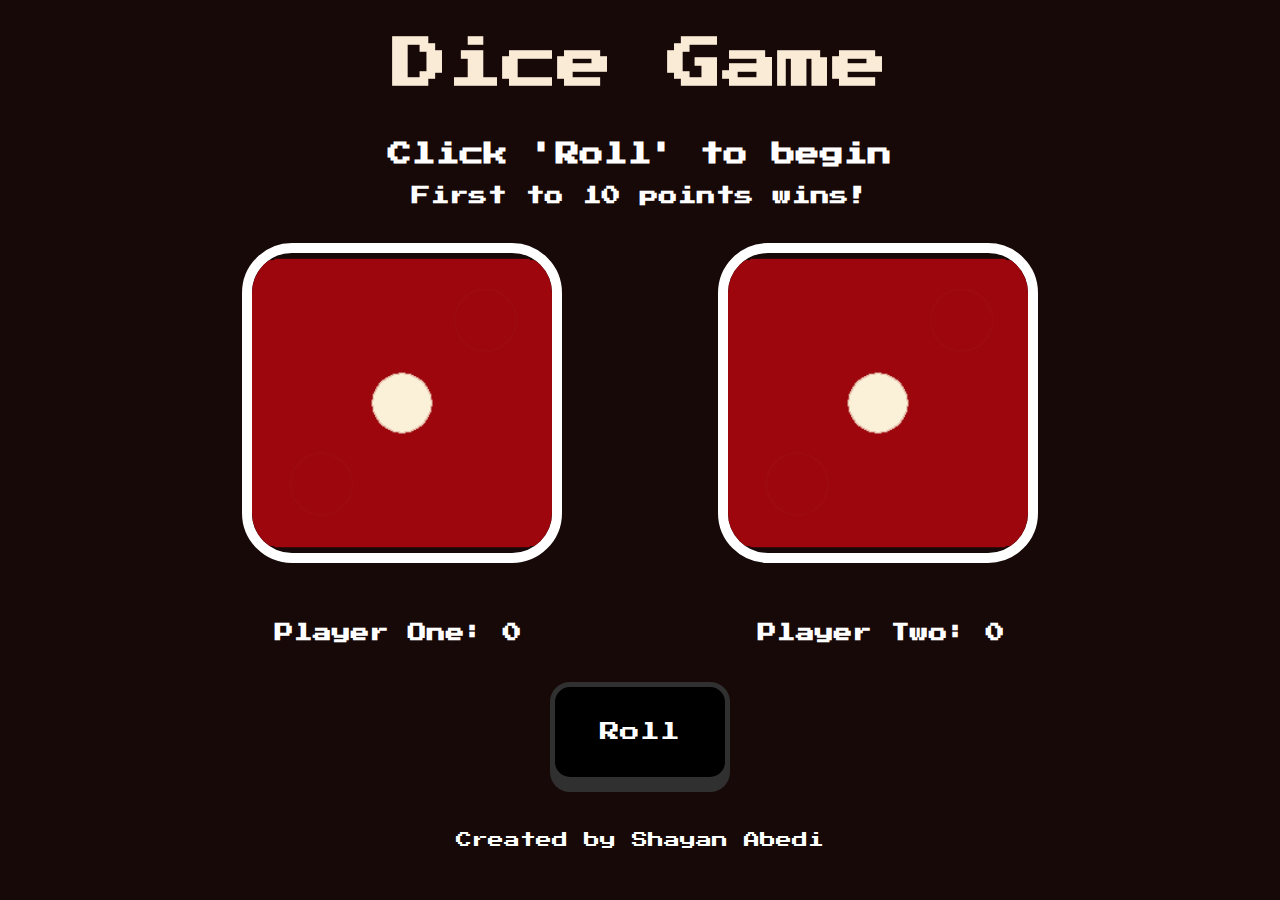
==== index.html @ e10fb10d "Add files via upload" ====
<!DOCTYPE html>
<html lang="en">
<head>
    <meta charset="UTF-8">
    <meta name="viewport" content="width=device-width, initial-scale=1.0">
    <title>Document</title>
    <link rel="preconnect" href="https://fonts.googleapis.com">
    <link rel="preconnect" href="https://fonts.gstatic.com" crossorigin>
    <link href="https://fonts.googleapis.com/css2?family=Libre+Baskerville&family=Press+Start+2P&display=swap" rel="stylesheet">
    <link rel="stylesheet" href="./styles.css">
</head>
<body>
    <div class="content">
        <div class="heading">
            <h1>Dice Game</h1>
            <h2>Click 'Roll' to begin</h2>
            <h3>First to 10 points wins!</h3>
        </div>
        <div class="main">
            <div class="dice">
                <img class='player1' src="./images/dice1.png" alt="Die number 1">
                <img class="player2" src="./images/dice1.png" alt="Die Number 2">
            </div>
            <div class="score">
                <h3 id="p1">Player One: 0</h3>
                <h3 id="p2">Player Two: 0</h3>
            </div>
        </div>
        <div class="roll">
            <button onclick="game();score()">Roll</button>
        </div> 
        <footer>
            <p>Created by Shayan Abedi</p>
        </footer>
        <script src="./index.js"></script>
    </div>
</body>
</html>
---- styles.css ----
body {
    background-color: rgb(24, 9, 9);
    color: white;
    font-family: 'Press Start 2P', cursive, sans-serif;
}
.heading {
    text-align: center;
}

h1 {
    font-size: 55px;
    margin-bottom: 50px;
    display: block;
    width: 100%;
    color: antiquewhite;
}

h2 {
    display: block;

}

.header h3 {
    margin-bottom: 100px;
    display: block;
}

.main {
    text-align: center;
    width: 100%;
}

.main h3 {
    display: inline-block;
    margin: 40px 110px;
}

.dice {
    width: 100%;
}

.dice img {
    display: inline-block;
    height: 300px;
    margin: 20px 70px;
    border: 10px solid white;
    border-radius: 50px;
}

.score {
    width: 100%;
}

.roll {
    text-align: center;
    padding: 3% auto;
    margin-bottom: 50px;
}

.roll button {
    background-color: black;
    color: white;
    height: 100px;
    width: 180px;
    font-size: 20px;
    border-radius: 20px;
    border: 5px solid rgb(48, 48, 48);
    cursor: pointer;
    font-family:  'Press Start 2P', cursive, sans-serif;
    box-shadow: 0px 10px rgb(48, 48, 48);
}

.roll button:hover{
    background-color: antiquewhite;
    color: black;
    border-radius: 20px;
    border: 5px solid rgb(48, 48, 48);
}

.roll button:active {
    box-shadow: 0px 5px rgb(48, 48, 48);
    transform: translateY(5px);
}

.play-again {
    margin-top: 100px;
}

footer {
    text-align: center;
    width: 100%;
}

.winner {
    text-align: center;
    margin-top: 20%;
    height: 50%;
    font-size: 30px;
}

.winner h1{
    line-height: 100px;
}

@media (max-width: 960px){
    .dice img {
        height: 200px;
        border: 5px solid white;
        margin: 10px 10px;
    }

    .dice {
        width: 100%;
    }
}

@media (max-width: 480px){
    h1 {
        font-size: 3rem;
        margin-bottom: 5px;
    }
    
    h2 {
        font-size: 1.2rem;
        width: 80%;
        padding: 0 10%;
        line-height: 30px;
        margin-bottom: 1px;
    }

    .heading h3 {
        font-size: 0.7rem;
        padding: 0 10%;
        width: 80%;
        line-height: 20px;
    }

    .dice {
        display: inline-block;
    }

    .dice img {
        margin: auto;
        height: 150px;
    }

    .main h3 {
        display: inline-block;
        margin: 30px auto;
    }

    .roll button {
        background-color: antiquewhite;
        color: black;
    }
}
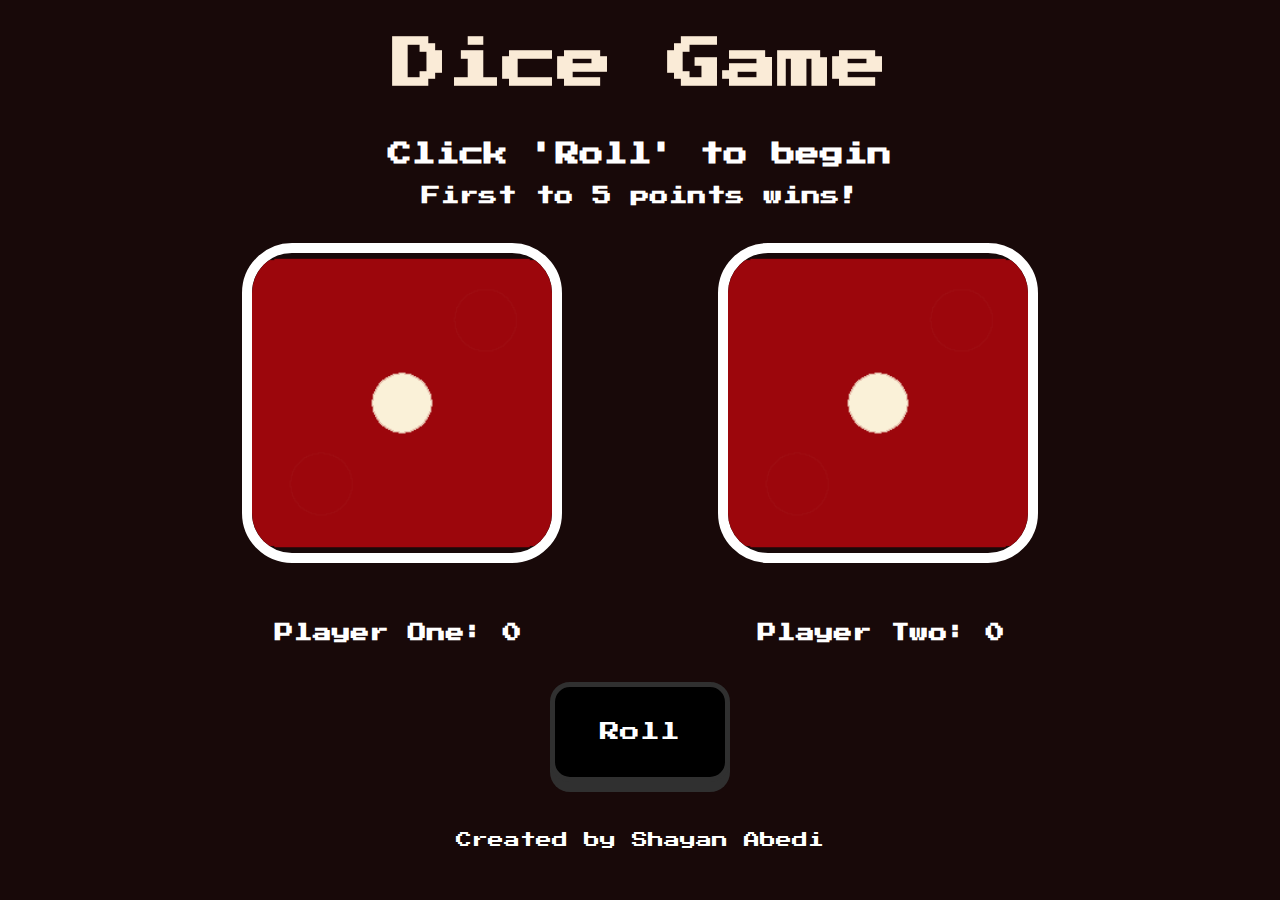
==== commit 7c3cb5b1: "Add files via upload" ====
--- a/index.html
+++ b/index.html
@@ -14,7 +14,7 @@
         <div class="heading">
             <h1>Dice Game</h1>
             <h2>Click 'Roll' to begin</h2>
-            <h3>First to 10 points wins!</h3>
+            <h3>First to 5 points wins!</h3>
         </div>
         <div class="main">
             <div class="dice">
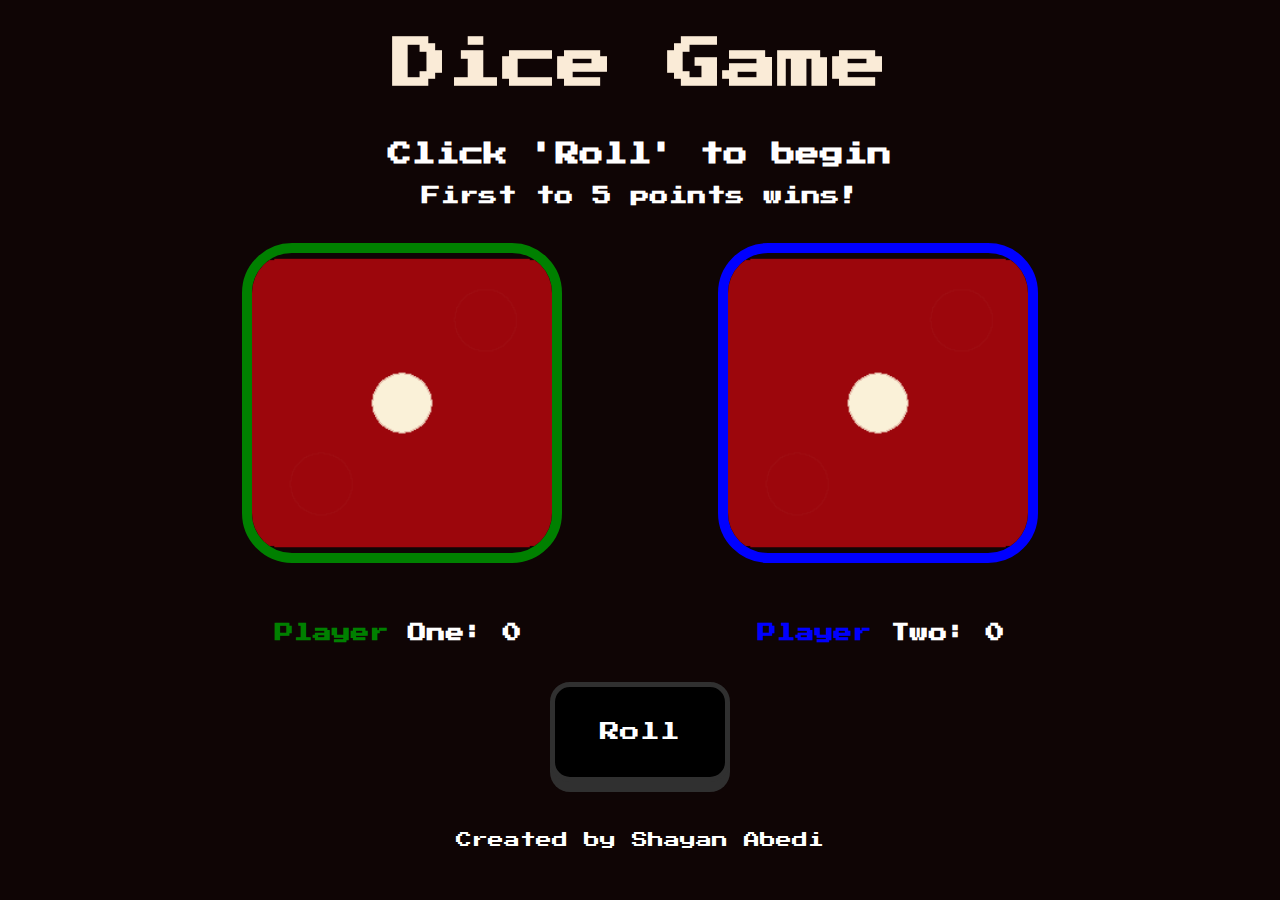
==== commit 971b6d73: "Add files via upload" ====
--- a/index.html
+++ b/index.html
@@ -3,7 +3,7 @@
 <head>
     <meta charset="UTF-8">
     <meta name="viewport" content="width=device-width, initial-scale=1.0">
-    <title>Document</title>
+    <title>Dice Game</title>
     <link rel="preconnect" href="https://fonts.googleapis.com">
     <link rel="preconnect" href="https://fonts.gstatic.com" crossorigin>
     <link href="https://fonts.googleapis.com/css2?family=Libre+Baskerville&family=Press+Start+2P&display=swap" rel="stylesheet">
@@ -22,8 +22,8 @@
                 <img class="player2" src="./images/dice1.png" alt="Die Number 2">
             </div>
             <div class="score">
-                <h3 id="p1">Player One: 0</h3>
-                <h3 id="p2">Player Two: 0</h3>
+                <h3 id="p1"><span id="span1">Player</span> One: 0</h3>
+                <h3 id="p2"><span id="span2">Player</span> Two: 0</h3>
             </div>
         </div>
         <div class="roll">
--- a/styles.css
+++ b/styles.css
@@ -1,5 +1,5 @@
 body {
-    background-color: rgb(24, 9, 9);
+    background-color: rgb(15, 5, 5);
     color: white;
     font-family: 'Press Start 2P', cursive, sans-serif;
 }
@@ -43,12 +43,27 @@
     display: inline-block;
     height: 300px;
     margin: 20px 70px;
-    border: 10px solid white;
     border-radius: 50px;
+}
+
+.player1 {
+    border: 10px solid green;
+}
+
+.player2 {
+    border: 10px solid blue;
 }
 
 .score {
     width: 100%;
+}
+
+#span1 {
+    color: green;
+}
+
+#span2 {
+    color: blue;
 }
 
 .roll {
